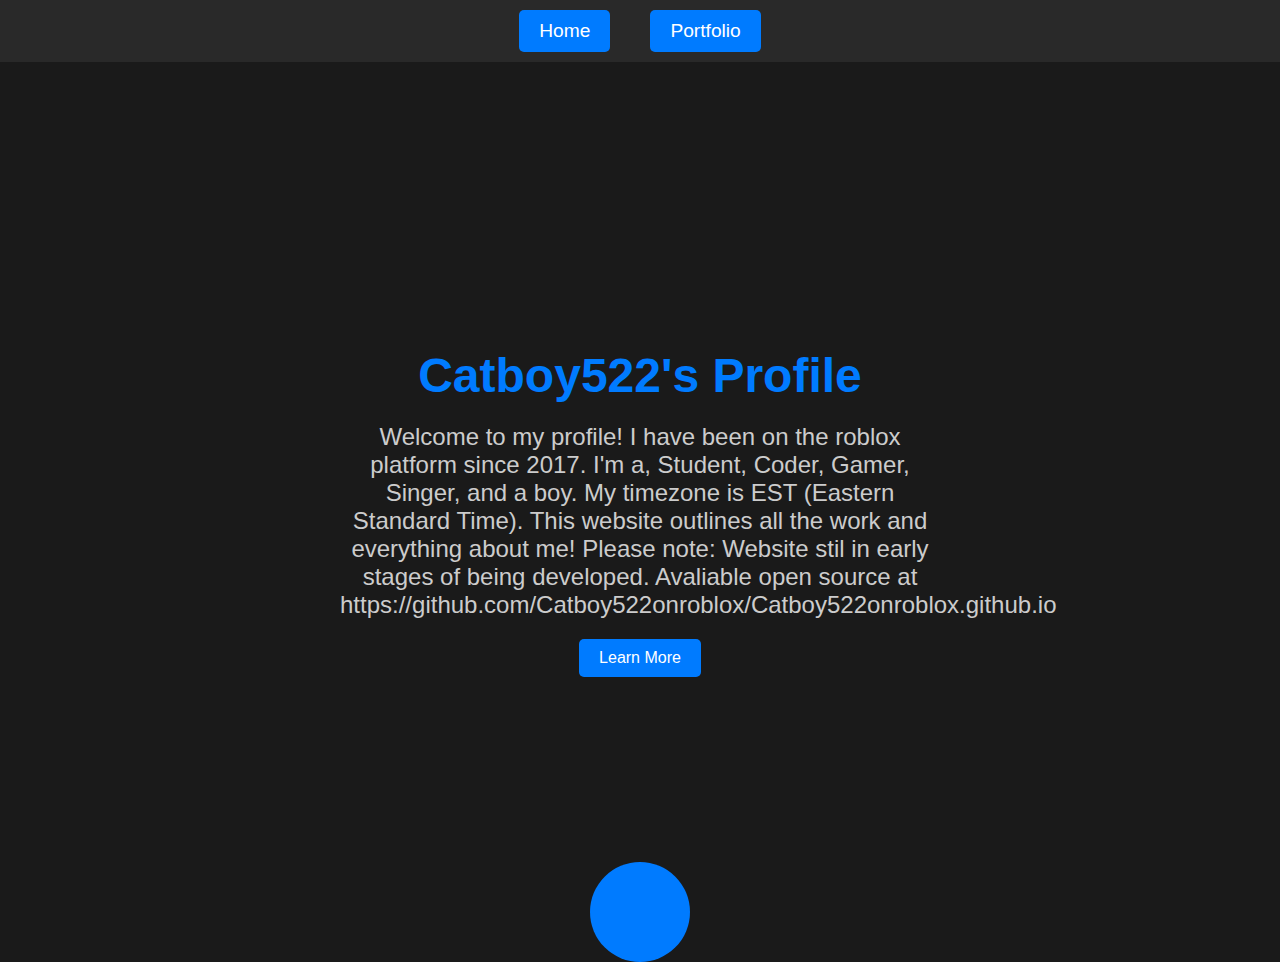
==== index.html @ db3f9bd0 "Update index.html" ====
<!DOCTYPE html>
<html lang="en">
<head>
    <meta charset="UTF-8">
    <meta name="viewport" content="width=device-width, initial-scale=1.0">
    <title>Your Name - Home</title>
    <link rel="stylesheet" href="styles.css">
<script src="script.js"></script>
</head>
<body>

    <header>
        <nav>
            <a href="#home">Home</a>
            <a href="#portfolio">Portfolio</a>
        </nav>
    </header>

    <section id="home">
        <div class="content">
            <h1>Catboy522's Profile</h1>
            <p>Welcome to my profile! I have been on the roblox platform since 2017. I'm a, Student, Coder, Gamer, Singer, and a boy. My timezone is EST (Eastern Standard Time). 
                This website outlines all the work and everything about me! Please note: Website stil in early stages of being developed.
                Avaliable open source at https://github.com/Catboy522onroblox/Catboy522onroblox.github.io</p>
            <a href="#">Learn More</a>
        </div>
        <div class="circle"></div>
    </section>

    <script src="script.js"></script>
</body>
</html>
---- styles.css ----
/* Reset some default styling */
body, h1, p {
    margin: 0;
    padding: 0;
}

body {
    font-family: 'Arial', sans-serif;
    margin: 0;
    padding: 0;
    scroll-behavior: smooth;
    background-color: #1a1a1a;
    color: #fff;
}

header {
    background-color: #292929;
    padding: 10px 0;
}

nav {
    display: flex;
    justify-content: center;
}

nav a {
    text-decoration: none;
    color: #fff;
    margin: 0 20px;
    font-size: 1.2em;
    transition: color 0.3s;
}

nav a:hover {
    color: #007bff;
}

section {
    position: relative;
    height: 100vh;
    display: flex;
    justify-content: center;
    align-items: center;
    text-align: center;
    overflow: hidden;
}

.content {
    max-width: 600px;
    margin: 0 auto;
    opacity: 0;
    transform: translateY(30px);
    animation: fadeInUp 1s forwards;
}

h1 {
    font-size: 3em;
    margin-bottom: 20px;
    color: #007bff;
}

p {
    font-size: 1.5em;
    color: #ccc;
}

a {
    display: inline-block;
    margin-top: 20px;
    padding: 10px 20px;
    background-color: #007bff;
    color: #fff;
    text-decoration: none;
    border-radius: 5px;
    transition: background-color 0.3s;
}

a:hover {
    background-color: #0056b3;
}

@keyframes fadeInUp {
    to {
        opacity: 1;
        transform: translateY(0);
    }
}

.circle {
    position: absolute;
    bottom: 0;
    left: 50%;
    transform: translateX(-50%);
    background-color: #007bff;
    width: 100px;
    height: 100px;
    border-radius: 50%;
    animation: bounce 2s infinite alternate;
}

@keyframes bounce {
    0% {
        transform: translateY(0);
    }
    100% {
        transform: translateY(-20px);
    }
}
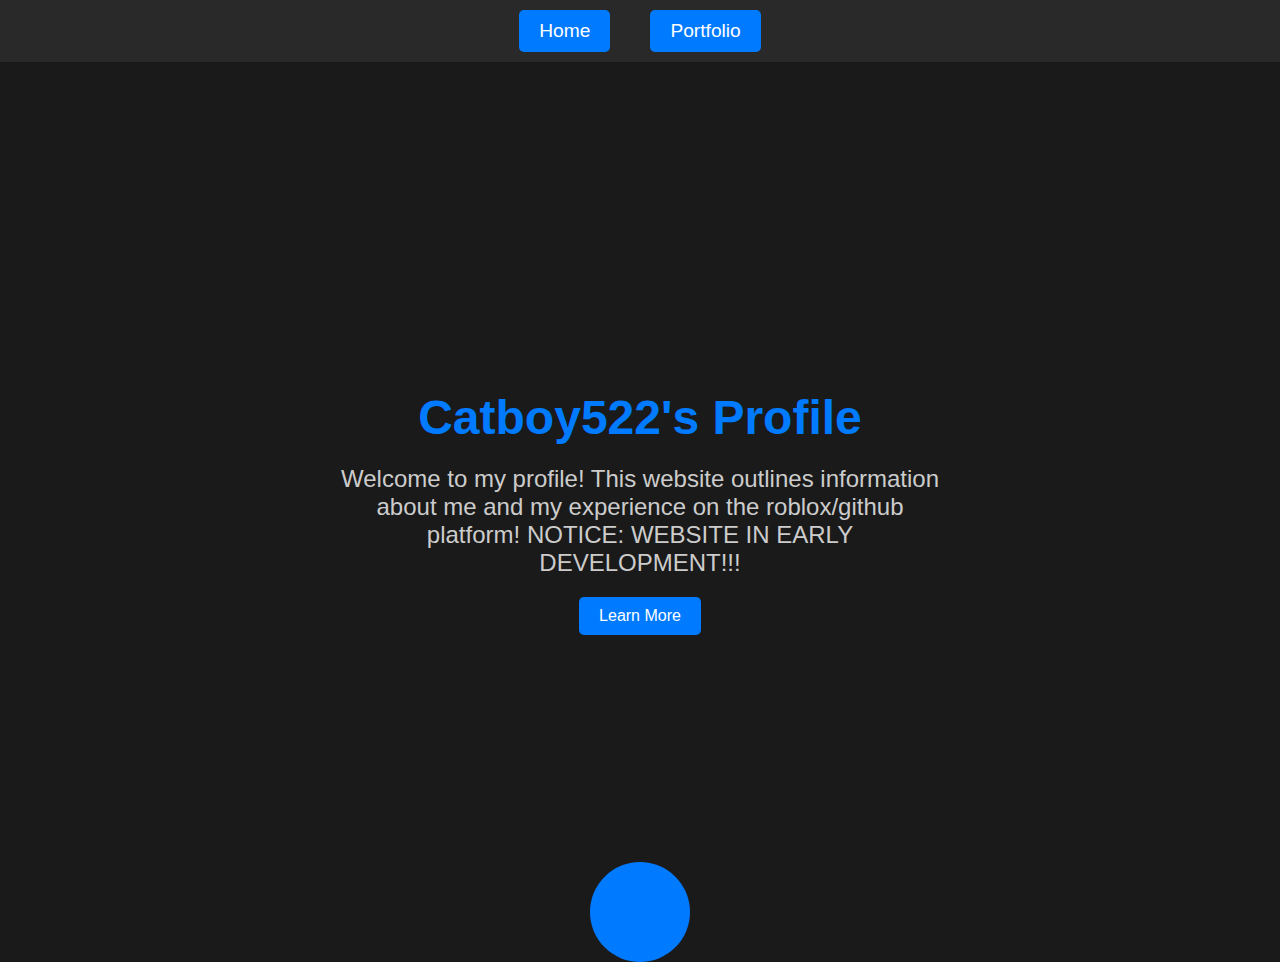
==== commit 8f4a43ac: "Update index.html" ====
--- a/index.html
+++ b/index.html
@@ -19,9 +19,8 @@
     <section id="home">
         <div class="content">
             <h1>Catboy522's Profile</h1>
-            <p>Welcome to my profile! I have been on the roblox platform since 2017. I'm a, Student, Coder, Gamer, Singer, and a boy. My timezone is EST (Eastern Standard Time). 
-                This website outlines all the work and everything about me! Please note: Website stil in early stages of being developed.
-                Avaliable open source at https://github.com/Catboy522onroblox/Catboy522onroblox.github.io</p>
+            <p>Welcome to my profile! This website outlines information about me and my experience on the roblox/github platform!
+            NOTICE: WEBSITE IN EARLY DEVELOPMENT!!!</p>
             <a href="#">Learn More</a>
         </div>
         <div class="circle"></div>
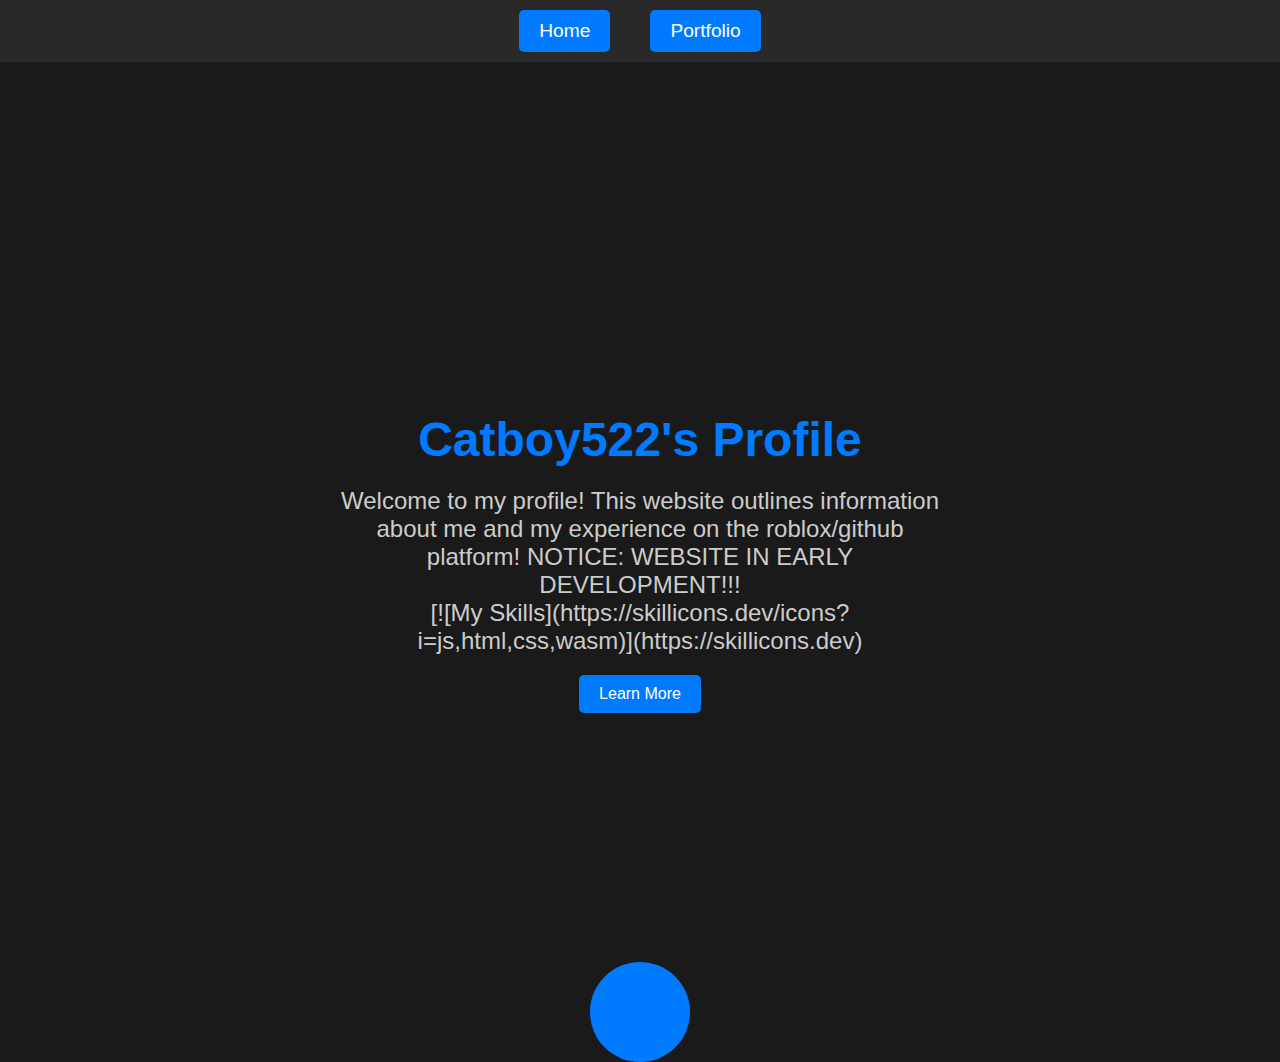
==== commit 73028d85: "Update index.html" ====
--- a/index.html
+++ b/index.html
@@ -3,24 +3,26 @@
 <head>
     <meta charset="UTF-8">
     <meta name="viewport" content="width=device-width, initial-scale=1.0">
-    <title>Your Name - Home</title>
+    <title>cat.522</title>
     <link rel="stylesheet" href="styles.css">
 <script src="script.js"></script>
 </head>
 <body>
 
-    <header>
-        <nav>
-            <a href="#home">Home</a>
-            <a href="#portfolio">Portfolio</a>
-        </nav>
-    </header>
+   <header>
+    <nav>
+        <a href="index.html">Home</a>
+        <a href="portfolio.html">Portfolio</a>
+    </nav>
+</header>
+
 
     <section id="home">
         <div class="content">
             <h1>Catboy522's Profile</h1>
             <p>Welcome to my profile! This website outlines information about me and my experience on the roblox/github platform!
             NOTICE: WEBSITE IN EARLY DEVELOPMENT!!!</p>
+            <p>[![My Skills](https://skillicons.dev/icons?i=js,html,css,wasm)](https://skillicons.dev)</p>
             <a href="#">Learn More</a>
         </div>
         <div class="circle"></div>
--- a/styles.css
+++ b/styles.css
@@ -106,3 +106,73 @@
         transform: translateY(-20px);
     }
 }
+
+/* Add your existing styles here, if any */
+
+body {
+    font-family: 'Arial', sans-serif;
+    margin: 0;
+    padding: 0;
+    scroll-behavior: smooth;
+    background-color: #1a1a1a;
+    color: #fff;
+}
+
+header {
+    background-color: #292929;
+    padding: 10px 0;
+}
+
+nav {
+    display: flex;
+    justify-content: center;
+}
+
+nav a {
+    text-decoration: none;
+    color: #fff;
+    margin: 0 20px;
+    font-size: 1.2em;
+    transition: color 0.3s;
+}
+
+nav a:hover {
+    color: #007bff;
+}
+
+section {
+    padding: 50px 0;
+    text-align: center;
+}
+
+.project {
+    background-color: #292929;
+    padding: 20px;
+    margin: 20px;
+    border-radius: 10px;
+    box-shadow: 0 0 10px rgba(0, 0, 0, 0.3);
+}
+
+.project h3 {
+    color: #007bff;
+}
+
+.project p {
+    color: #ccc;
+    margin-bottom: 10px;
+}
+
+.project a {
+    display: inline-block;
+    padding: 10px 20px;
+    background-color: #007bff;
+    color: #fff;
+    text-decoration: none;
+    border-radius: 5px;
+    transition: background-color 0.3s;
+}
+
+.project a:hover {
+    background-color: #0056b3;
+}
+
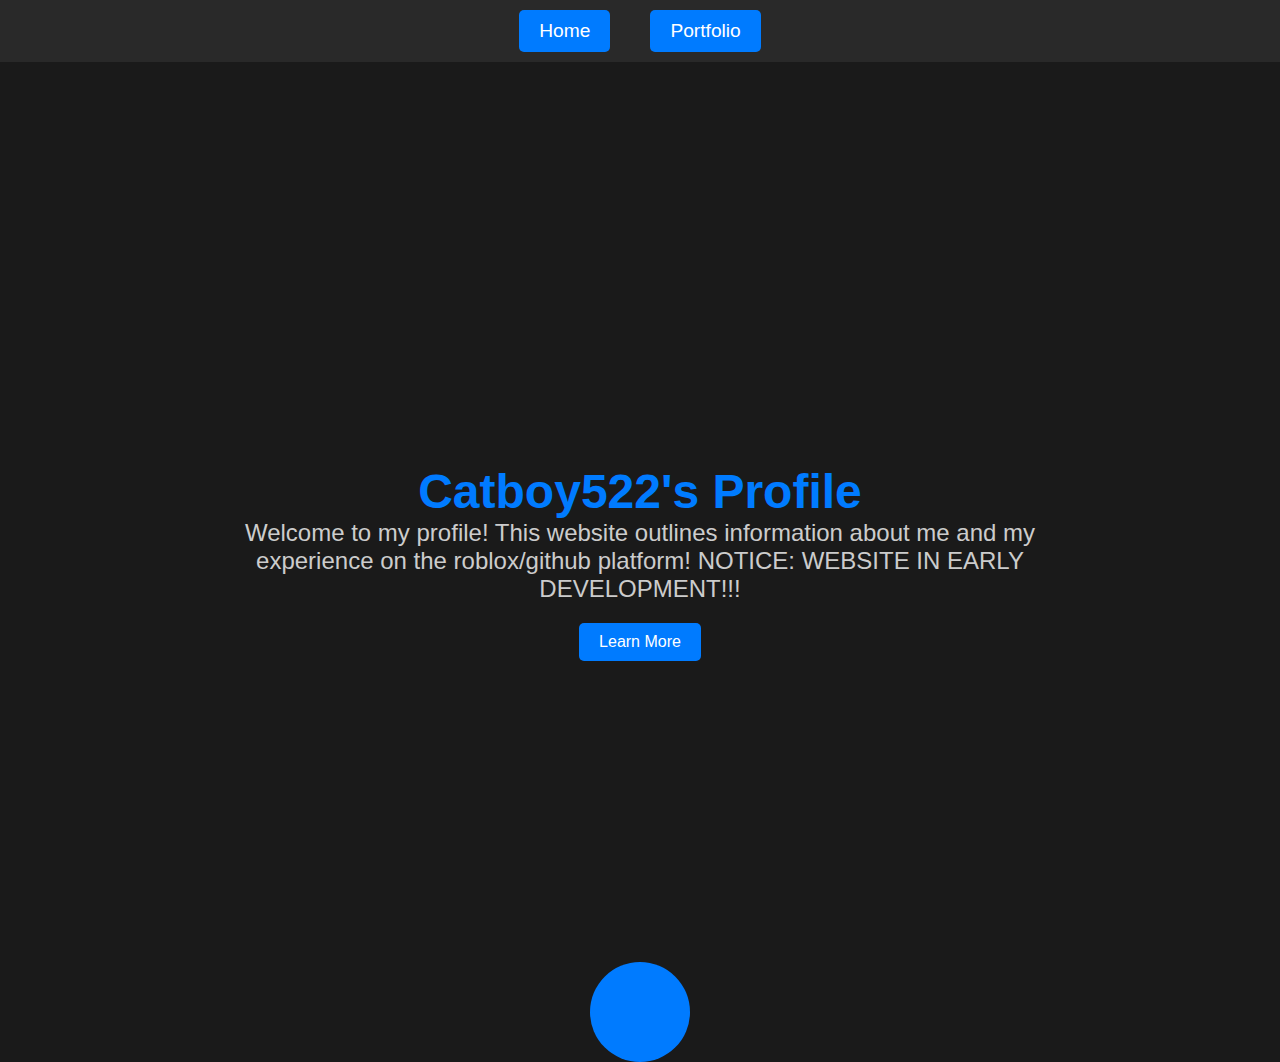
==== commit 1e1576ac: "Update index.html" ====
--- a/index.html
+++ b/index.html
@@ -22,7 +22,6 @@
             <h1>Catboy522's Profile</h1>
             <p>Welcome to my profile! This website outlines information about me and my experience on the roblox/github platform!
             NOTICE: WEBSITE IN EARLY DEVELOPMENT!!!</p>
-            <p>[![My Skills](https://skillicons.dev/icons?i=js,html,css,wasm)](https://skillicons.dev)</p>
             <a href="#">Learn More</a>
         </div>
         <div class="circle"></div>
--- a/styles.css
+++ b/styles.css
@@ -176,3 +176,95 @@
     background-color: #0056b3;
 }
 
+/* Reset some default styling */
+body, h1, p {
+    margin: 0;
+    padding: 0;
+}
+
+body {
+    font-family: 'Arial', sans-serif;
+    margin: 0;
+    padding: 0;
+    scroll-behavior: smooth;
+    background-color: #1a1a1a;
+    color: #fff;
+}
+
+header {
+    background-color: #292929;
+    padding: 10px 0;
+}
+
+nav {
+    display: flex;
+    justify-content: center;
+}
+
+nav a {
+    text-decoration: none;
+    color: #fff;
+    margin: 0 20px;
+    font-size: 1.2em;
+    transition: color 0.3s;
+}
+
+nav a:hover {
+    color: #007bff;
+}
+
+section {
+    padding: 50px 0;
+    text-align: center;
+}
+
+.content {
+    max-width: 800px;
+    margin: 0 auto;
+}
+
+h1, h2, h3 {
+    color: #007bff;
+}
+
+ul {
+    list-style-type: none;
+    padding: 0;
+}
+
+ul li {
+    display: inline-block;
+    margin: 0 10px;
+}
+
+.project {
+    background-color: #292929;
+    padding: 20px;
+    margin: 20px;
+    border-radius: 10px;
+    box-shadow: 0 0 10px rgba(0, 0, 0, 0.3);
+}
+
+.project h3 {
+    color: #007bff;
+}
+
+.project p {
+    color: #ccc;
+    margin-bottom: 10px;
+}
+
+.project a {
+    display: inline-block;
+    padding: 10px 20px;
+    background-color: #007bff;
+    color: #fff;
+    text-decoration: none;
+    border-radius: 5px;
+    transition: background-color 0.3s;
+}
+
+.project a:hover {
+    background-color: #0056b3;
+}
+
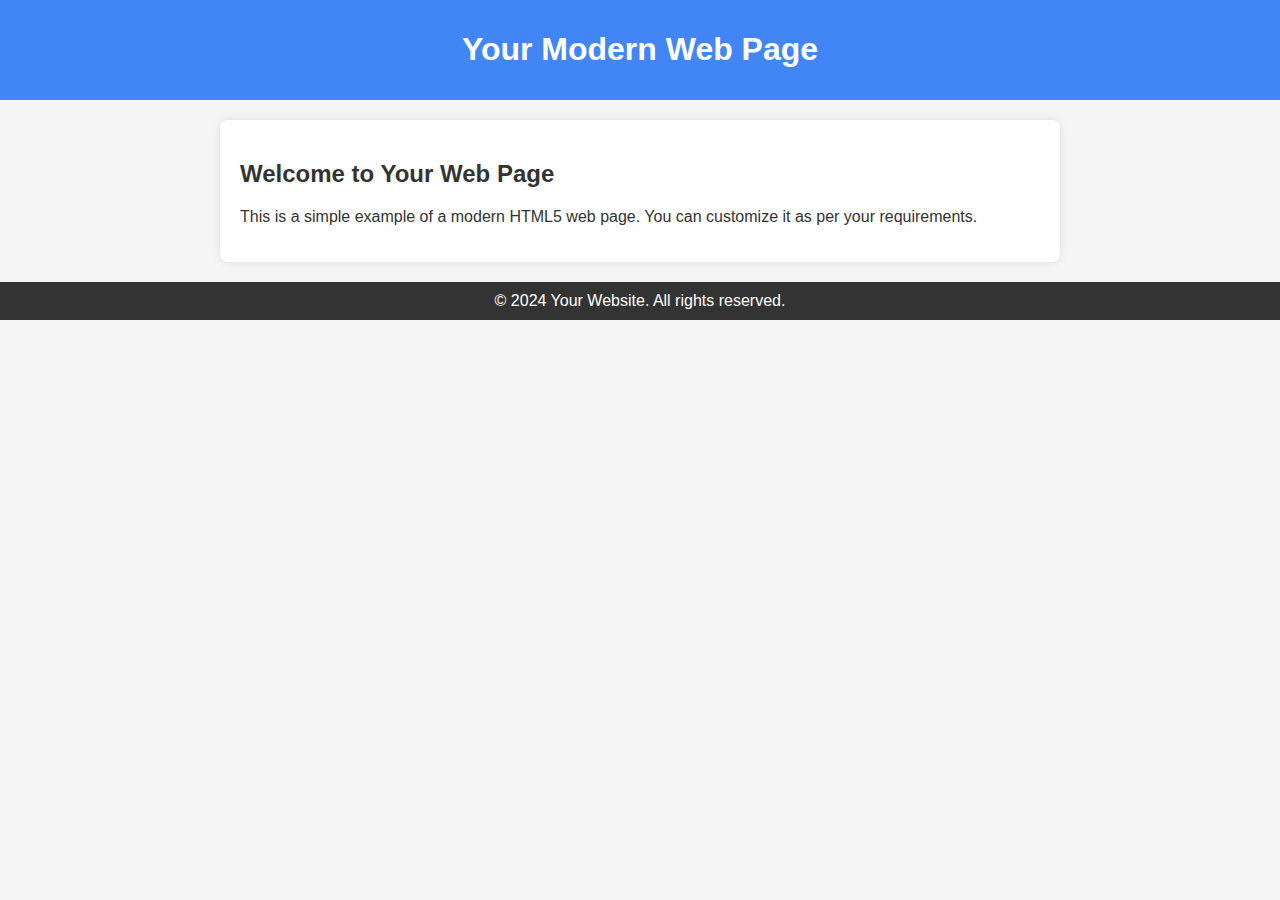
==== commit f215ba09: "Update index.html" ====
--- a/index.html
+++ b/index.html
@@ -3,30 +3,54 @@
 <head>
     <meta charset="UTF-8">
     <meta name="viewport" content="width=device-width, initial-scale=1.0">
-    <title>cat.522</title>
-    <link rel="stylesheet" href="styles.css">
-<script src="script.js"></script>
+    <title>Your Modern Web Page</title>
+    <style>
+        body {
+            font-family: 'Arial', sans-serif;
+            margin: 0;
+            padding: 0;
+            background-color: #f5f5f5;
+            color: #333;
+        }
+
+        header {
+            background-color: #4285f4;
+            padding: 10px;
+            text-align: center;
+            color: #fff;
+        }
+
+        section {
+            padding: 20px;
+            max-width: 800px;
+            margin: 20px auto;
+            background-color: #fff;
+            box-shadow: 0 0 10px rgba(0, 0, 0, 0.1);
+            border-radius: 8px;
+        }
+
+        footer {
+            background-color: #333;
+            color: #fff;
+            padding: 10px;
+            text-align: center;
+        }
+    </style>
 </head>
 <body>
 
-   <header>
-    <nav>
-        <a href="index.html">Home</a>
-        <a href="portfolio.html">Portfolio</a>
-    </nav>
-</header>
+    <header>
+        <h1>Your Modern Web Page</h1>
+    </header>
 
-
-    <section id="home">
-        <div class="content">
-            <h1>Catboy522's Profile</h1>
-            <p>Welcome to my profile! This website outlines information about me and my experience on the roblox/github platform!
-            NOTICE: WEBSITE IN EARLY DEVELOPMENT!!!</p>
-            <a href="#">Learn More</a>
-        </div>
-        <div class="circle"></div>
+    <section>
+        <h2>Welcome to Your Web Page</h2>
+        <p>This is a simple example of a modern HTML5 web page. You can customize it as per your requirements.</p>
     </section>
 
-    <script src="script.js"></script>
+    <footer>
+        &copy; 2024 Your Website. All rights reserved.
+    </footer>
+
 </body>
 </html>
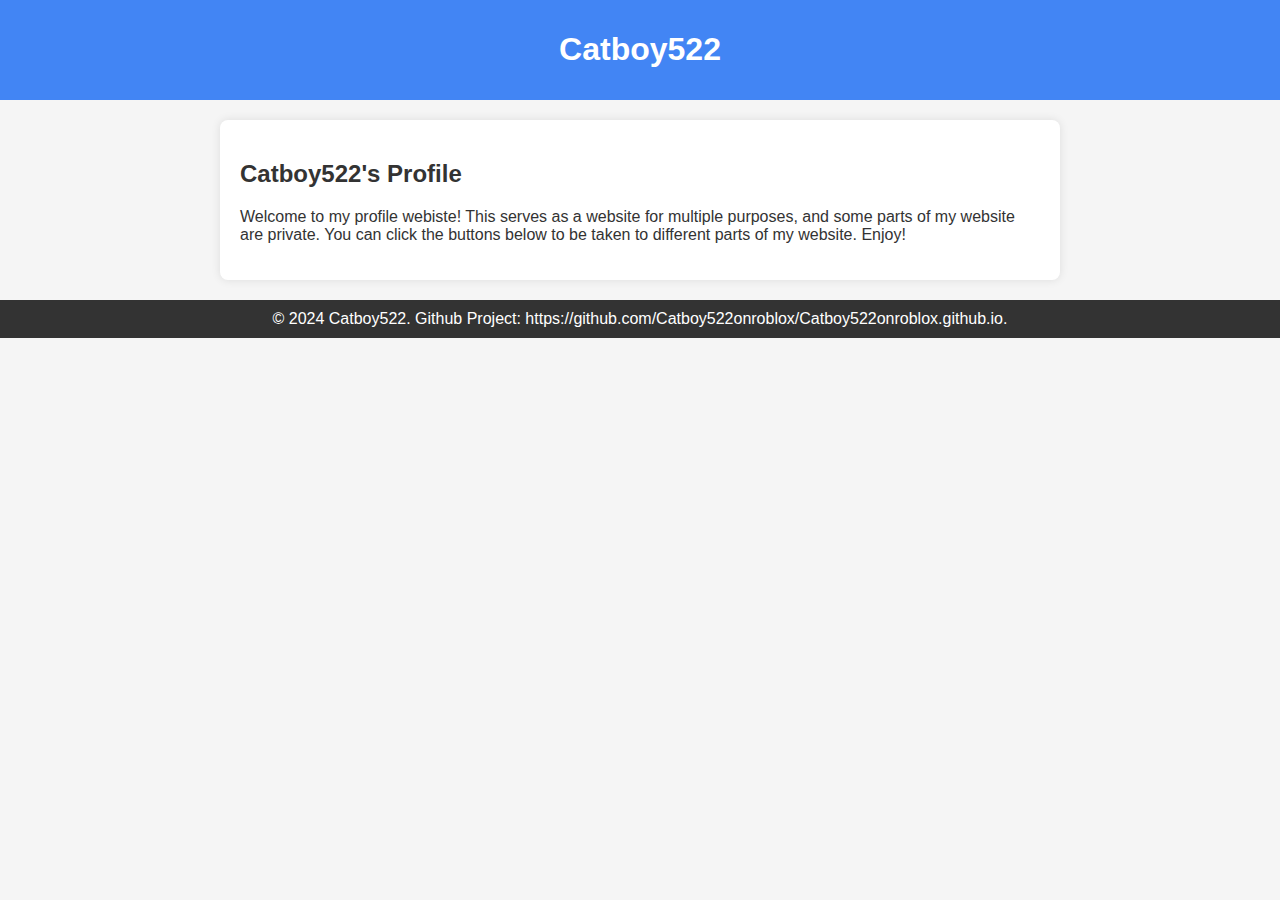
==== commit 4bb8dc65: "Update index.html" ====
--- a/index.html
+++ b/index.html
@@ -40,16 +40,16 @@
 <body>
 
     <header>
-        <h1>Your Modern Web Page</h1>
+        <h1>Catboy522</h1>
     </header>
 
     <section>
-        <h2>Welcome to Your Web Page</h2>
-        <p>This is a simple example of a modern HTML5 web page. You can customize it as per your requirements.</p>
+        <h2>Catboy522's Profile</h2>
+        <p>Welcome to my profile webiste! This serves as a website for multiple purposes, and some parts of my website are private. You can click the buttons below to be taken to different parts of my website. Enjoy!</p>
     </section>
 
     <footer>
-        &copy; 2024 Your Website. All rights reserved.
+        &copy; 2024 Catboy522. Github Project: https://github.com/Catboy522onroblox/Catboy522onroblox.github.io.
     </footer>
 
 </body>
